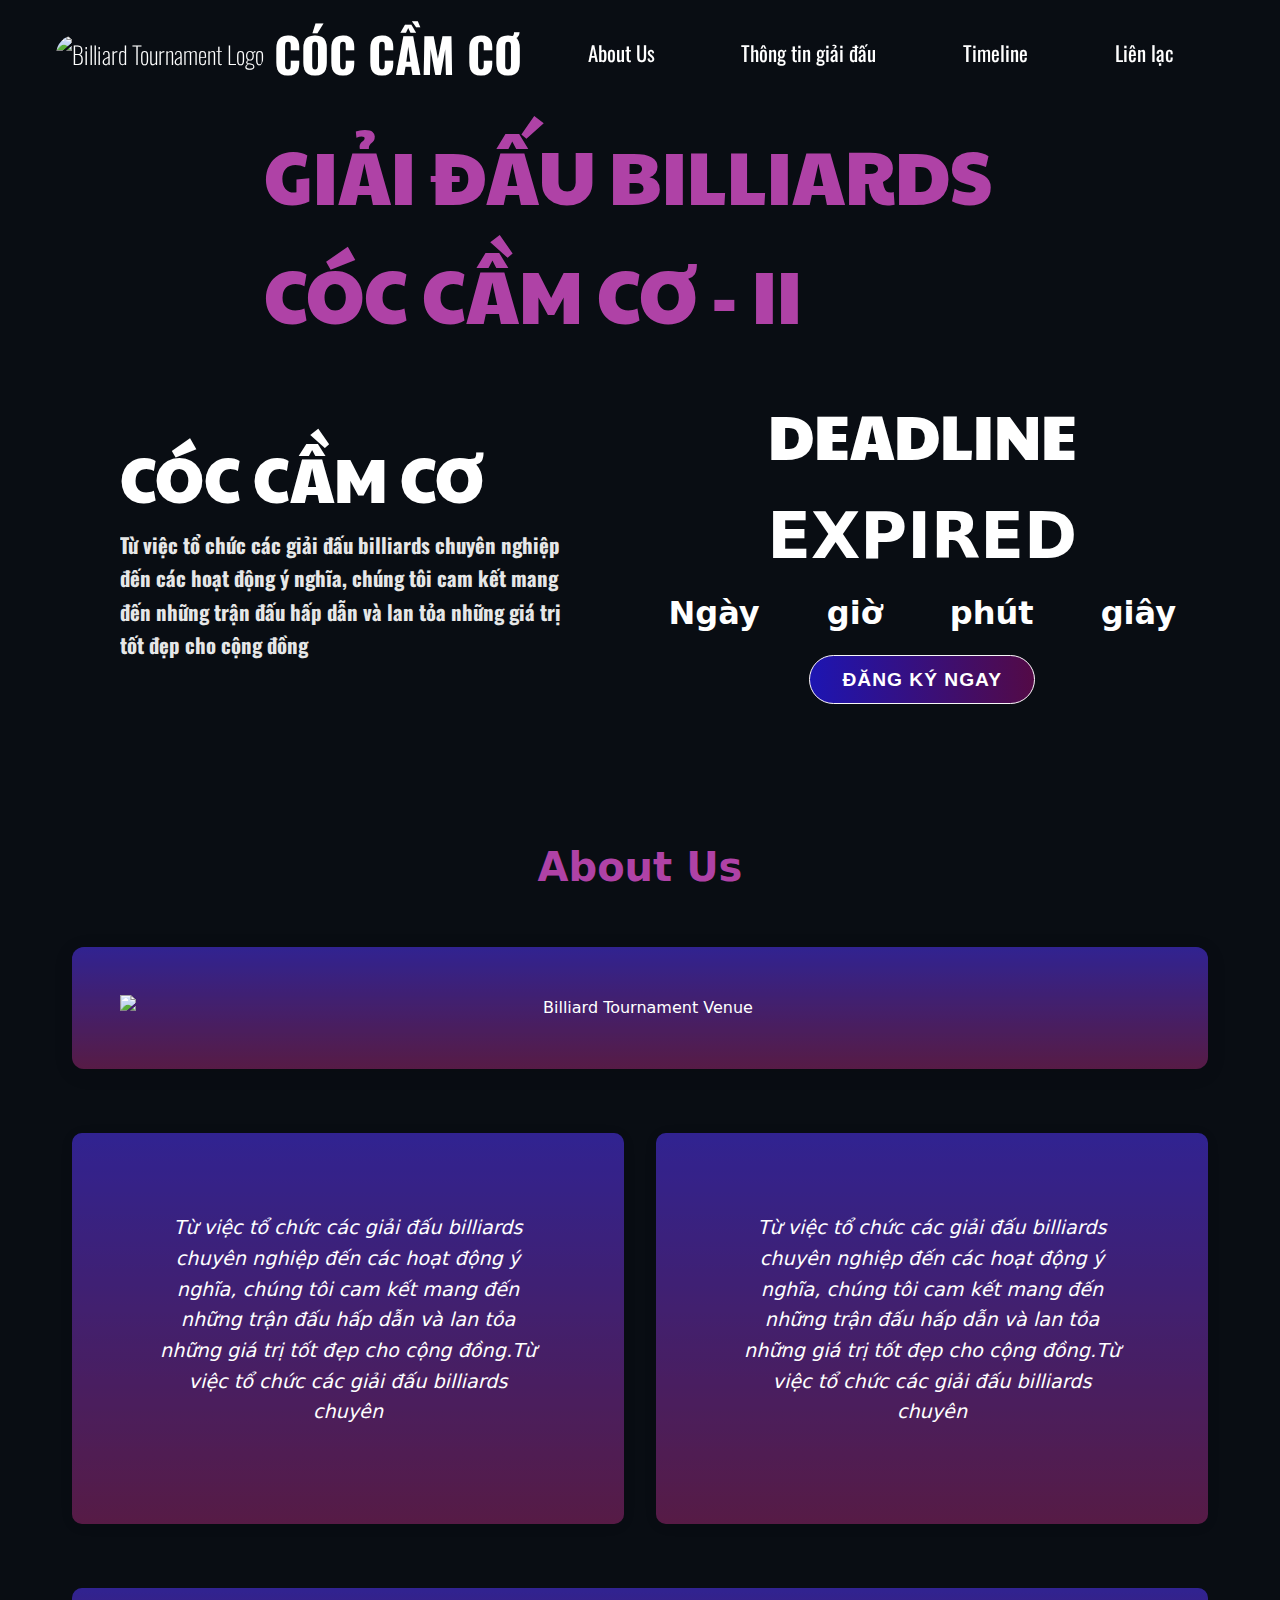
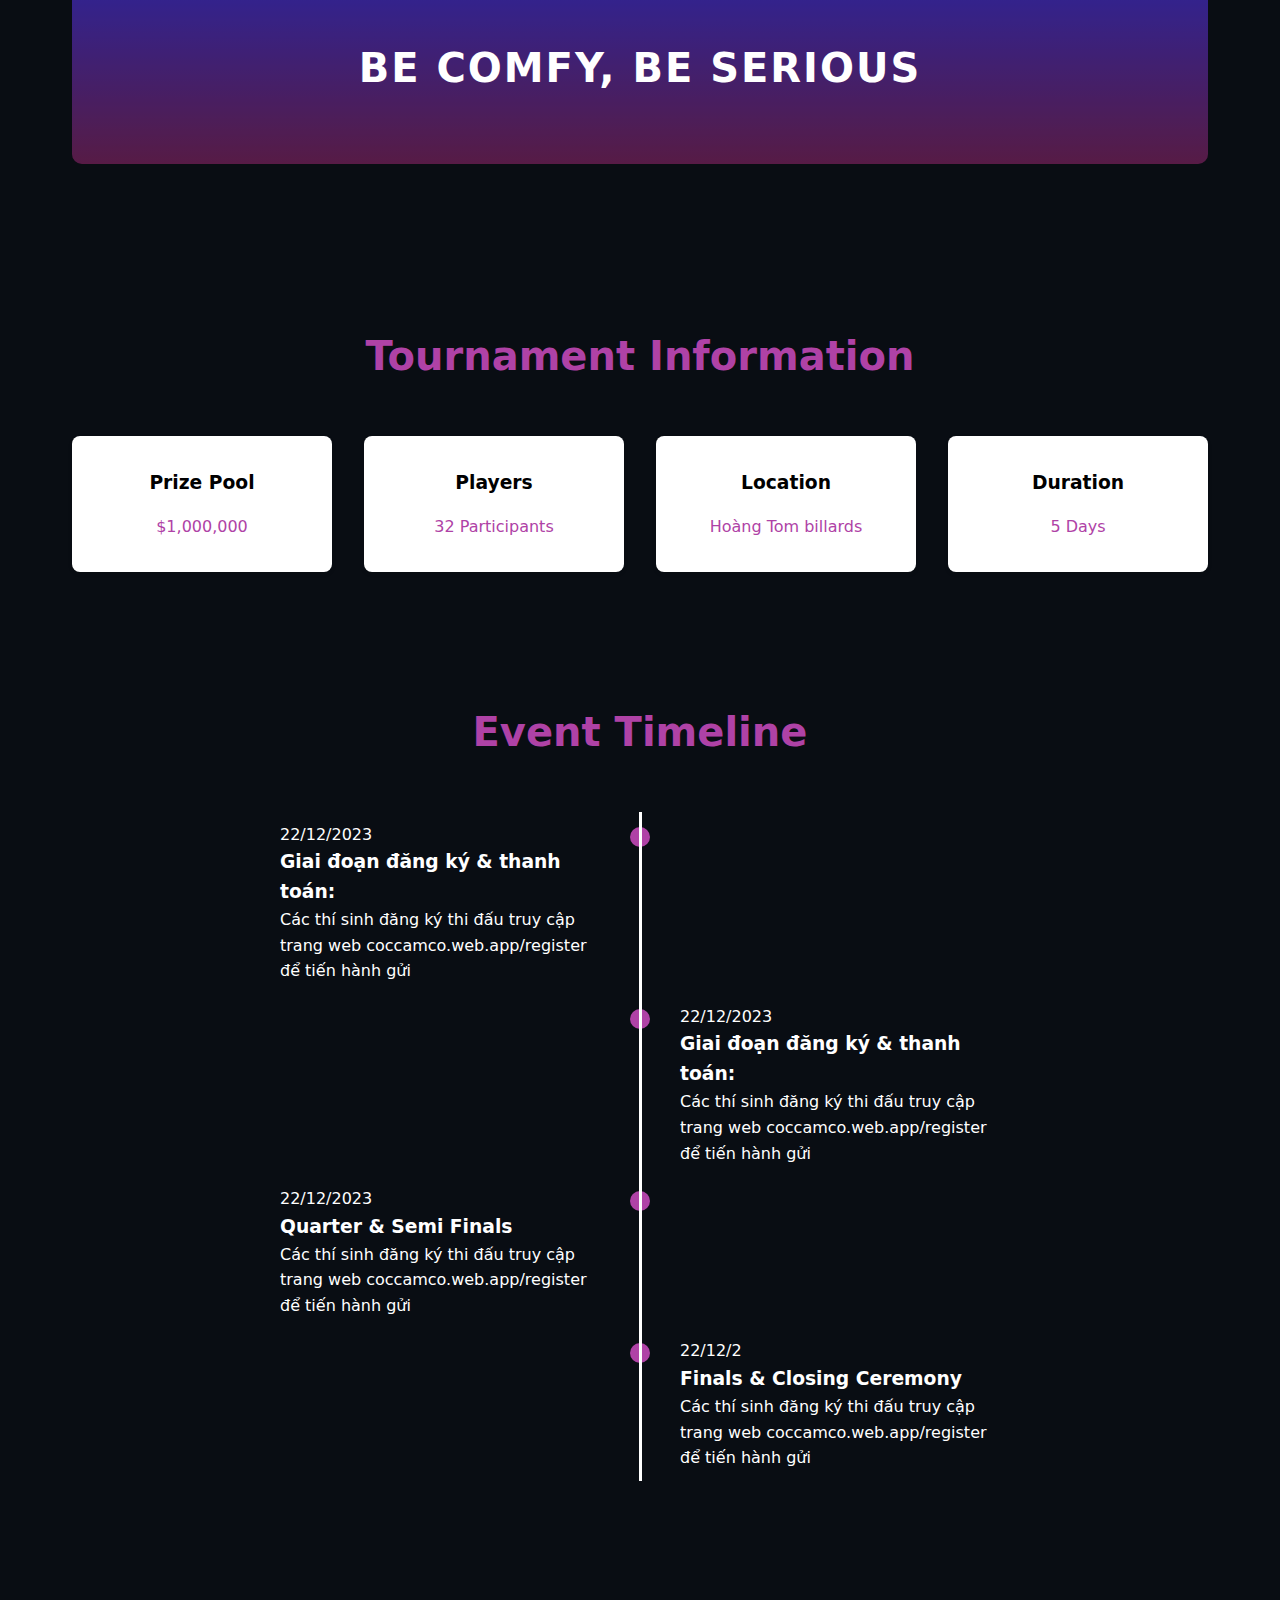
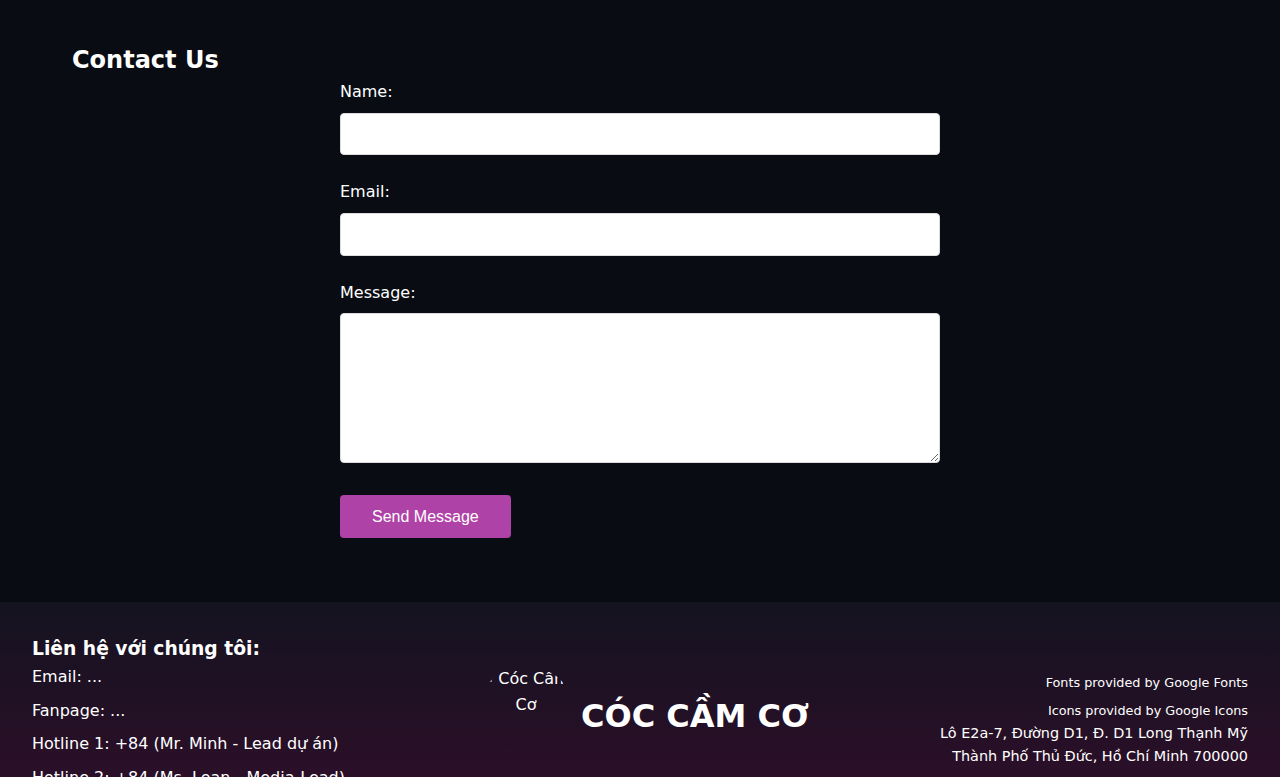
==== index.html @ bd08e8b9 "Update and rename landing.html to index.html" ====
<!DOCTYPE html>
<html lang="en">

<head>
    <meta charset="UTF-8" />
    <meta name="viewport" content="width=device-width, initial-scale=1.0" />
    <title>Billiard Tournament 2025</title>
    <link rel="stylesheet" href="landingstyle.css" />
    <link href="https://fonts.googleapis.com/css2?family=Paytone+One&display=swap" rel="stylesheet">
    <link href="https://fonts.googleapis.com/css2?family=Oswald:wght@400;700&display=swap" rel="stylesheet">
</head>

<body>
    <header>
        <nav>
            <div class="logo-group">
                <div class="logo">
                    <img src="/image/android-icon-72x72.png" alt="Billiard Tournament Logo" />
                </div>
                <h1>CÓC CẦM CƠ</h1>
            </div>
            <ul class="nav-links">
                <li><a href="#about">About Us</a></li>
                <li><a href="#tournament">Thông tin giải đấu </a></li>
                <li><a href="#timeline">Timeline</a></li>
                <li><a href="#contact">Liên lạc</a></li>
            </ul>
        </nav>
    </header>

    <main>
        <section id="hero">
            <h1>GIẢI ĐẤU BILLIARDS CÓC CẦM CƠ - II</h1>
            <div class="hero-content">
                <div class="quote-section">
                    <h2>CÓC CẦM CƠ</h2>
                    <h3>Từ việc tổ chức các giải đấu billiards chuyên nghiệp đến các hoạt động ý nghĩa, chúng tôi cam
                        kết mang đến những trận đấu hấp dẫn và lan tỏa những giá trị tốt đẹp cho cộng đồng</h3>
                </div>
                <div class="deadline-section">
                    <div class="deadline-info">
                        <h2>DEADLINE</h2>
                        <div class="landing-b-right-timer">
                            <p id="timer"></p>
                            <script>
                                var countDownDate = new Date("Feb 25, 2025 15:37:25").getTime();
                                var x = setInterval(function () {
                                    var now = new Date().getTime();
                                    var distance = countDownDate - now;
                                    var days = Math.floor(distance / (1000 * 60 * 60 * 24));
                                    var hours = Math.floor((distance % (1000 * 60 * 60 * 24)) / (1000 * 60 * 60));
                                    var minutes = Math.floor((distance % (1000 * 60 * 60)) / (1000 * 60));
                                    var seconds = Math.floor((distance % (1000 * 60)) / 1000);
                                    document.getElementById("timer").innerHTML = days + " " + hours + "  "
                                        + minutes +"  " + seconds ;
                                    if (distance < 0) {
                                        clearInterval(x);
                                        document.getElementById("timer").innerHTML = "EXPIRED";
                                    }
                                }, 1000);
                            </script>
                            <h3>Ngày giờ phút giây</h3>
                        </div>
                    </div>
                    <button id="register-btn" class="register-button">Đăng ký ngay</button>
                </div>
            </div>
        </section>

        <section id="about">
            <h2>About Us</h2>
            <div class="about-content">
                <div class="about-image">
                    <img src="image/image.png" alt="Billiard Tournament Venue" />
                </div>
                <div class="about-quotes">
                    <div class="quote-box">
                        <blockquote>
                            Từ việc tổ chức các giải đấu billiards chuyên nghiệp đến các hoạt động ý nghĩa, chúng tôi
                            cam kết mang đến những trận đấu hấp dẫn và lan tỏa những giá trị tốt đẹp cho cộng đồng.Từ
                            việc tổ chức các giải đấu billiards chuyên
                        </blockquote>
                    </div>
                    <div class="quote-box">
                        <blockquote>
                            Từ việc tổ chức các giải đấu billiards chuyên nghiệp đến các hoạt động ý nghĩa, chúng tôi
                            cam kết mang đến những trận đấu hấp dẫn và lan tỏa những giá trị tốt đẹp cho cộng đồng.Từ
                            việc tổ chức các giải đấu billiards chuyên
                        </blockquote>
                    </div>
                </div>
                <div class="about-slogan">
                    <div class="slogan-box">
                        <h3>BE COMFY, BE SERIOUS</h3>
                    </div>
                </div>
            </div>
        </section>

        <section id="tournament">
            <h2>Tournament Information</h2>
            <div class="tournament-grid">
                <div class="info-card">
                    <h3>Prize Pool</h3>
                    <p>$1,000,000</p>
                </div>
                <div class="info-card">
                    <h3>Players</h3>
                    <p>32 Participants</p>
                </div>
                <div class="info-card">
                    <h3>Location</h3>
                    <p>Hoàng Tom billards</p>
                </div>
                <div class="info-card">
                    <h3>Duration</h3>
                    <p>5 Days</p>
                </div>
            </div>
        </section>

        <section id="timeline">
            <h2>Event Timeline</h2>
            <div class="timeline">
                <div class="timeline-item">
                    <div class="date">22/12/2023</div>
                    <div class="content">
                        <h3>Giai đoạn đăng ký & thanh toán:</h3>
                        <p>Các thí sinh đăng ký thi đấu truy cập trang web coccamco.web.app/register để tiến hành gửi
                            </p>
                    </div>
                </div>
                <div class="timeline-item">
                    <div class="date">22/12/2023</div>
                    <div class="content">
                        <h3>Giai đoạn đăng ký & thanh toán:</h3>
                        <p>Các thí sinh đăng ký thi đấu truy cập trang web coccamco.web.app/register để tiến hành gửi
                            </p>
                    </div>
                </div>
                <div class="timeline-item">
                    <div class="date">22/12/2023</div>
                    <div class="content">
                        <h3>Quarter & Semi Finals</h3>
                        <p>Các thí sinh đăng ký thi đấu truy cập trang web coccamco.web.app/register để tiến hành gửi
                           </p>
                    </div>
                </div>
                <div class="timeline-item">
                    <div class="date">22/12/2</div>
                    <div class="content">
                        <h3>Finals & Closing Ceremony</h3>
                        <p>Các thí sinh đăng ký thi đấu truy cập trang web coccamco.web.app/register để tiến hành gửi
                           </p>
                    </div>
                </div>
            </div>
        </section>

        <section id="contact">
            <h2>Contact Us</h2>
            <div class="contact-container">
                <form id="contact-form">
                    <div class="form-group">
                        <label for="name">Name:</label>
                        <input type="text" id="name" name="name" required>
                    </div>
                    <div class="form-group">
                        <label for="email">Email:</label>
                        <input type="email" id="email" name="email" required>
                    </div>
                    <div class="form-group">
                        <label for="message">Message:</label>
                        <textarea id="message" name="message" required></textarea>
                    </div>
                    <button type="submit">Send Message</button>
                </form>
            </div>
        </section>
    </main>

    <footer class="footer">
        <div class="footer-left">
          <h3>Liên hệ với chúng tôi:</h3>
          <ul class="contact-info">
            <li>Email: ...</li>
            <li>Fanpage: ...</li>
            <li>Hotline 1: +84 (Mr. Minh - Lead dự án)</li>
            <li>Hotline 2: +84 (Ms. Loan - Media-Lead)</li>
          </ul>
        </div>
        
        <div class="footer-center">
          <img src="/image/android-icon-72x72.png" alt="Cóc Cẩm Cơ" class="footer-logo">
          <h1>CÓC CẦM CƠ</h1>
        </div>
        
        <div class="footer-right">
          <p class="credits">Fonts provided by Google Fonts</p>
          <p class="credits">Icons provided by Google Icons</p>
          <p class="address">Lô E2a-7, Đường D1, Đ. D1 Long Thạnh Mỹ<br>
          Thành Phố Thủ Đức, Hồ Chí Minh 700000</p>
        </div>
      </footer>

    <script type="module" src="/main.js"></script>
</body>

</html>
---- landingstyle.css ----
:root {
    --primary-color: #AF42A6;
    --secondary-color: white;
    --text-color: #ffffff;
    --background-color: #090d13;
}

* {
    margin: 0;
    padding: 0;
    box-sizing: border-box;
}

body {
    font-family: 'Inter', system-ui, -apple-system, sans-serif, 'Paytone One';
    line-height: 1.6;
    color: var(--text-color);
    background-color: var(--background-color);
    background-image: url("/image/bgr-register-page.png");
    /* Giữ background-image gốc */
    background-position: center;
    background-size: cover;
    /* Thêm background-size: cover để đảm bảo ảnh phủ kín */
    background-attachment: fixed;
    position: relative;
    /* Thêm position: relative để định vị lớp phủ */
}


/* Header & Navigation */
header {
    position: fixed;
    width: 100%;
    top: 0;
    z-index: 1000;
}

.logo img {
    border-radius: 50px;
}

nav {
    max-width: 1200px;
    margin: 0 auto;
    padding: 1rem;
    display: flex;
    justify-content: space-between;
    align-items: center;
}

.logo-group {
    display: flex;
    align-items: center;
    gap: 10px;
    font-size: 1.5rem;
    font-family: 'Oswald';
    font-weight: 60;
    font-style: normal;
}

.nav-links {
    display: flex;
    list-style: none;
    gap: 2.3rem;
    font-size: 1.3rem;
}



.nav-links a {
    text-decoration: none;
    color: var(--text-color);
    transition: color 0.3s ease;
    font-family: 'Oswald';
    padding-right: 50px;
}

.nav-links a:hover {
    color: rgb(42, 42, 158);
}

/* Main Content */
main {
    margin-top: 80px;
}

section {
    padding: 4rem 2rem;
    max-width: 1200px;
    margin: 0 auto;
}

h1 {
    color: var(--secondary-color);
}

h2,
h3 {
    color: var(--secondary-color);
}

/* Hero Section */
#hero {
    color: var(--white);
    text-align: center;
    padding: 2.2rem 4rem;
}

#hero h1 {
    font-size: 4.65rem;
    color: var(--primary-color);
    padding-left: 10rem;
    padding-right: 10rem;
    text-align: left;
    font-weight: 400;
    font-family: 'Paytone One';
}

.hero-content {
    display: flex;
    justify-content: space-between;
    align-items: stretch;
    max-width: 1200px;
    margin: 2rem auto 0;
    gap: 5rem;
}

.quote-section {
    flex: 1;
    padding: 1rem;
    display: flex;
    flex-direction: column;
    justify-content: center;
}

.quote-section h2 {
    font-size: 3.9rem;
    margin-bottom: 0rem;
    font-family: 'Paytone One';
    font-weight: 300;
    text-align: left;
}

.quote-section h3 {
    font-size: 1.3rem;
    opacity: 0.9;
    text-align: left;
    font-family: 'Oswald';
}

.deadline-section {
    text-align: center;
}


.deadline-info {
    margin-bottom: 0rem;
}

.deadline-info h2 {
    font-size: 3.9rem;
    font-family: 'Paytone One';
    font-weight: 300;
}

.deadline-info p {
    font-size: 4rem;
    font-weight: bold;
    word-spacing: 2.3rem;

}

.deadline-info h3 {
    font-size: 2rem;
    font-weight: bold;
    word-spacing: 3.5rem;

}


.register-button {
    border: 1px solid #f7f7f7;
    margin-top: 1rem;
    font-size: 1.2rem;
    background-image: linear-gradient(to right, #1D15B2, #530A46);
    color: var(--white);
    border-radius: 50px;
    cursor: pointer;
    transition: transform 0.3s ease, box-shadow 0.3s ease;
    text-transform: uppercase;
    font-weight: bold;
    letter-spacing: 1px;
}

.register-button:hover {
    transform: translateY(-2px);
    box-shadow: 0 4px 15px rgba(0, 0, 0, 0.2);
}

.register-button:active {
    transform: translateY(0);
}

/* About Section */
#about {
    text-align: center;
    padding: 6rem 2rem;
}

#about h2 {
    margin-bottom: 3rem;
    font-size: 2.5rem;
    color: var(--primary-color);
}

.about-content {
    max-width: 1200px;
    margin: 0 auto;
}

.about-image {
    background-image: linear-gradient(#1D15B2, #530A46);
    margin-bottom: 4rem;
    border-radius: 12px;
    overflow: hidden;
    box-shadow: 0 4px 20px rgba(0, 0, 0, 0.1);
    display: flex;
    justify-content: center;
    align-items: center;
    padding-top: 3rem;
    padding-bottom: 3rem;
    padding-left: 3rem;
    padding-right: 3rem;
    position: relative;
    /* Thêm position: relative để định vị lớp phủ */
}

.about-image::before {
    content: "";
    position: absolute;
    /* Định vị lớp phủ tuyệt đối so với .about-image */
    top: 0;
    left: 0;
    width: 100%;
    height: 100%;
    background-color: rgba(96, 68, 68, 0.3);
    /* Màu trắng trong suốt (opacity 0.3) */
    /* Bạn có thể thay đổi màu và giá trị opacity tại đây */
    z-index: 0;
    /* Đặt lớp phủ phía sau nội dung của .about-image */
}

/* Đảm bảo nội dung của .about-image nằm trên lớp phủ (tùy chọn, nhưng nên dùng) */
.about-image>* {
    position: relative;
    z-index: 1;
}

.about-image img {
    width: 100%;
    height: auto;
    display: block;
    transition: transform 0.3s ease;
}

.about-image img:hover {
    transform: scale(1.02);
}

.about-quotes {
    display: flex;
    gap: 2rem;
    margin-bottom: 4rem;
}

.quote-box {
    flex: 1;
    padding: 5rem;
    background-image: linear-gradient(#1D15B2, #530A46);
    /* Giữ background-image gốc */
    border-radius: 10px;
    box-shadow: 0 2px 15px rgba(0, 0, 0, 0.05);
    transition: transform 0.3s ease;
    position: relative;
    /* Thêm position: relative để định vị lớp phủ */
    overflow: hidden;
    /* Đảm bảo lớp phủ không tràn ra ngoài border-radius */
}

.quote-box::before {
    content: "";
    position: absolute;
    /* Định vị lớp phủ tuyệt đối so với .quote-box */
    top: 0;
    left: 0;
    width: 100%;
    height: 100%;
    background-color: rgba(96, 68, 68, 0.3);
    /* Màu trắng trong suốt (opacity 0.3) */
    /* Bạn có thể thay đổi màu và giá trị opacity tại đây */
    z-index: 0;
    /* Đặt lớp phủ phía sau nội dung của .quote-box */
}

/* Đảm bảo nội dung của .quote-box nằm trên lớp phủ (tùy chọn, nhưng nên dùng) */
.quote-box>* {
    position: relative;
    z-index: 1;
}

.quote-box:hover {
    transform: translateY(-5px);
}

.quote-box blockquote {
    font-size: 1.2rem;
    color: var(--secondary-color);
    font-style: italic;
    margin-bottom: 1rem;
    line-height: 1.6;
}

.quote-box cite {
    color: var(--secondary-color);
    font-size: 0.9rem;
    font-weight: 500;
}

.about-slogan {
    padding: 3rem 2rem;
    background-image: linear-gradient(#1D15B2, #530A46);
    /* Giữ background-image gốc */
    border-radius: 10px;
    margin-top: 2rem;
    position: relative;
    /* Thêm position: relative để định vị lớp phủ */
    overflow: hidden;
    /* Đảm bảo lớp phủ không tràn ra ngoài border-radius */
}

.about-slogan::before {
    content: "";
    position: absolute;
    /* Định vị lớp phủ tuyệt đối so với .about-slogan */
    top: 0;
    left: 0;
    width: 100%;
    height: 100%;
    background-color: rgba(96, 68, 68, 0.3);
    /* Màu trắng trong suốt (opacity 0.3) */
    /* Bạn có thể thay đổi màu và giá trị opacity tại đây */
    z-index: 0;
    /* Đặt lớp phủ phía sau nội dung của .about-slogan */
}

/* Đảm bảo nội dung của .about-slogan nằm trên lớp phủ (tùy chọn, nhưng nên dùng) */
.about-slogan>* {
    position: relative;
    z-index: 1;
}

.about-slogan h3 {
    color: var(--white);
    font-size: 2.5rem;
    margin-bottom: 1rem;
    text-transform: uppercase;
    letter-spacing: 2px;
}

.about-slogan p {
    font-size: 1.2rem;
    opacity: 0.9;
    max-width: 600px;
    margin: 0 auto;
}


/* Tournament Information */
#tournament h2 {
    margin-bottom: 3rem;
    font-size: 2.5rem;
    text-align: center;
    color: var(--primary-color);
}

.tournament-grid {
    display: grid;
    grid-template-columns: repeat(auto-fit, minmax(250px, 1fr));
    gap: 2rem;
    margin-top: 2rem;
}

.info-card {
    background: var(--secondary-color);
    padding: 2rem;
    border-radius: 8px;
    box-shadow: 0 2px 4px rgba(0, 0, 0, 0.1);
    text-align: center;
    transition: transform 0.3s ease;
}

.info-card:hover {
    transform: translateY(-5px);
}

.info-card h3 {
    color: black;
    margin-bottom: 1rem;
}

.info-card p {
    color: var(--primary-color);
}

/* Timeline */

#timeline h2 {
    margin-bottom: 3rem;
    font-size: 2.5rem;
    text-align: center;
    color: var(--primary-color);
}

.timeline {
    position: relative;
    max-width: 800px;
    margin: 2rem auto;
}


.timeline::after {
    content: '';
    position: absolute;
    width: 3px;
    background: var(--secondary-color);
    top: 0;
    bottom: 0;
    left: 50%;
    margin-left: -1px;
}

.timeline-item {
    padding: 10px 40px;
    position: relative;
    width: 50%;
}

.timeline-item:nth-child(odd) {
    left: 0;
}

.timeline-item:nth-child(even) {
    left: 50%;
}

.timeline-item::after {
    content: '';
    position: absolute;
    width: 20px;
    height: 20px;
    background: var(--primary-color);
    border-radius: 50%;
    top: 15px;
}

.timeline-item:nth-child(odd)::after {
    right: -10px;
}

.timeline-item:nth-child(even)::after {
    left: -10px;
}

/* Contact Form */
.contact-container {
    max-width: 600px;
    margin: 0 auto;
}

.form-group {
    margin-bottom: 1.5rem;
}

label {
    display: block;
    margin-bottom: 0.5rem;
    font-weight: 500;
}

input,
textarea {
    width: 100%;
    padding: 0.8rem;
    border: 1px solid #ddd;
    border-radius: 4px;
    font-family: inherit;
}

textarea {
    height: 150px;
    resize: vertical;
}

button {
    background-color: var(--primary-color);
    color: var(--white);
    padding: 0.8rem 2rem;
    border: none;
    border-radius: 4px;
    cursor: pointer;
    font-size: 1rem;
    transition: background-color 0.3s ease;
}

button:hover {
    background-color: var(--secondary-color);
}

/* Footer */
.footer {
    background-image: linear-gradient( #141320, #320e2b);
    color: white;
    padding: 2rem;
    width: 100%;
    display: flex;
    justify-content: space-between;
    align-items: center;
    box-sizing: border-box;
}

.footer-left {
    text-align: left;
}

.footer-center {
    text-align: center;
    display: grid;
    align-items: center;
    grid-template-columns: auto 1fr;
    gap: 5px;
}

.footer-right {
    text-align: right;
}

.footer-logo {
    width: 100px;
    height: 100px;
    border-radius: 50px;
}

.contact-info {
    margin: 0;
    padding: 0;
    list-style: none;
}

.contact-info li {
    margin-bottom: 0.5rem;
}

.address {
    font-size: 0.9rem;
    margin: 0;
}

.credits {
    font-size: 0.8rem;
    margin-top: 0.5rem;
}


/* Responsive Design */
@media (max-width: 800px) {
    .nav-links {
        display: none;
    }

    .hero-content {
        flex-direction: column;
    }

    .timeline::after {
        left: 31px;
    }

    .timeline-item {
        width: 100%;
        padding-left: 70px;
        padding-right: 25px;
    }

    .timeline-item:nth-child(even) {
        left: 0;
    }

    .timeline-item::after {
        left: 21px;
    }

    .about-quotes {
        flex-direction: column;
    }

    .quote-box {
        margin-bottom: 1rem;
    }

    .about-slogan {
        padding: 2rem 1rem;
    }

    .about-slogan h3 {
        font-size: 1.5rem;
    }

    .about-slogan p {
        font-size: 1rem;
    }


}
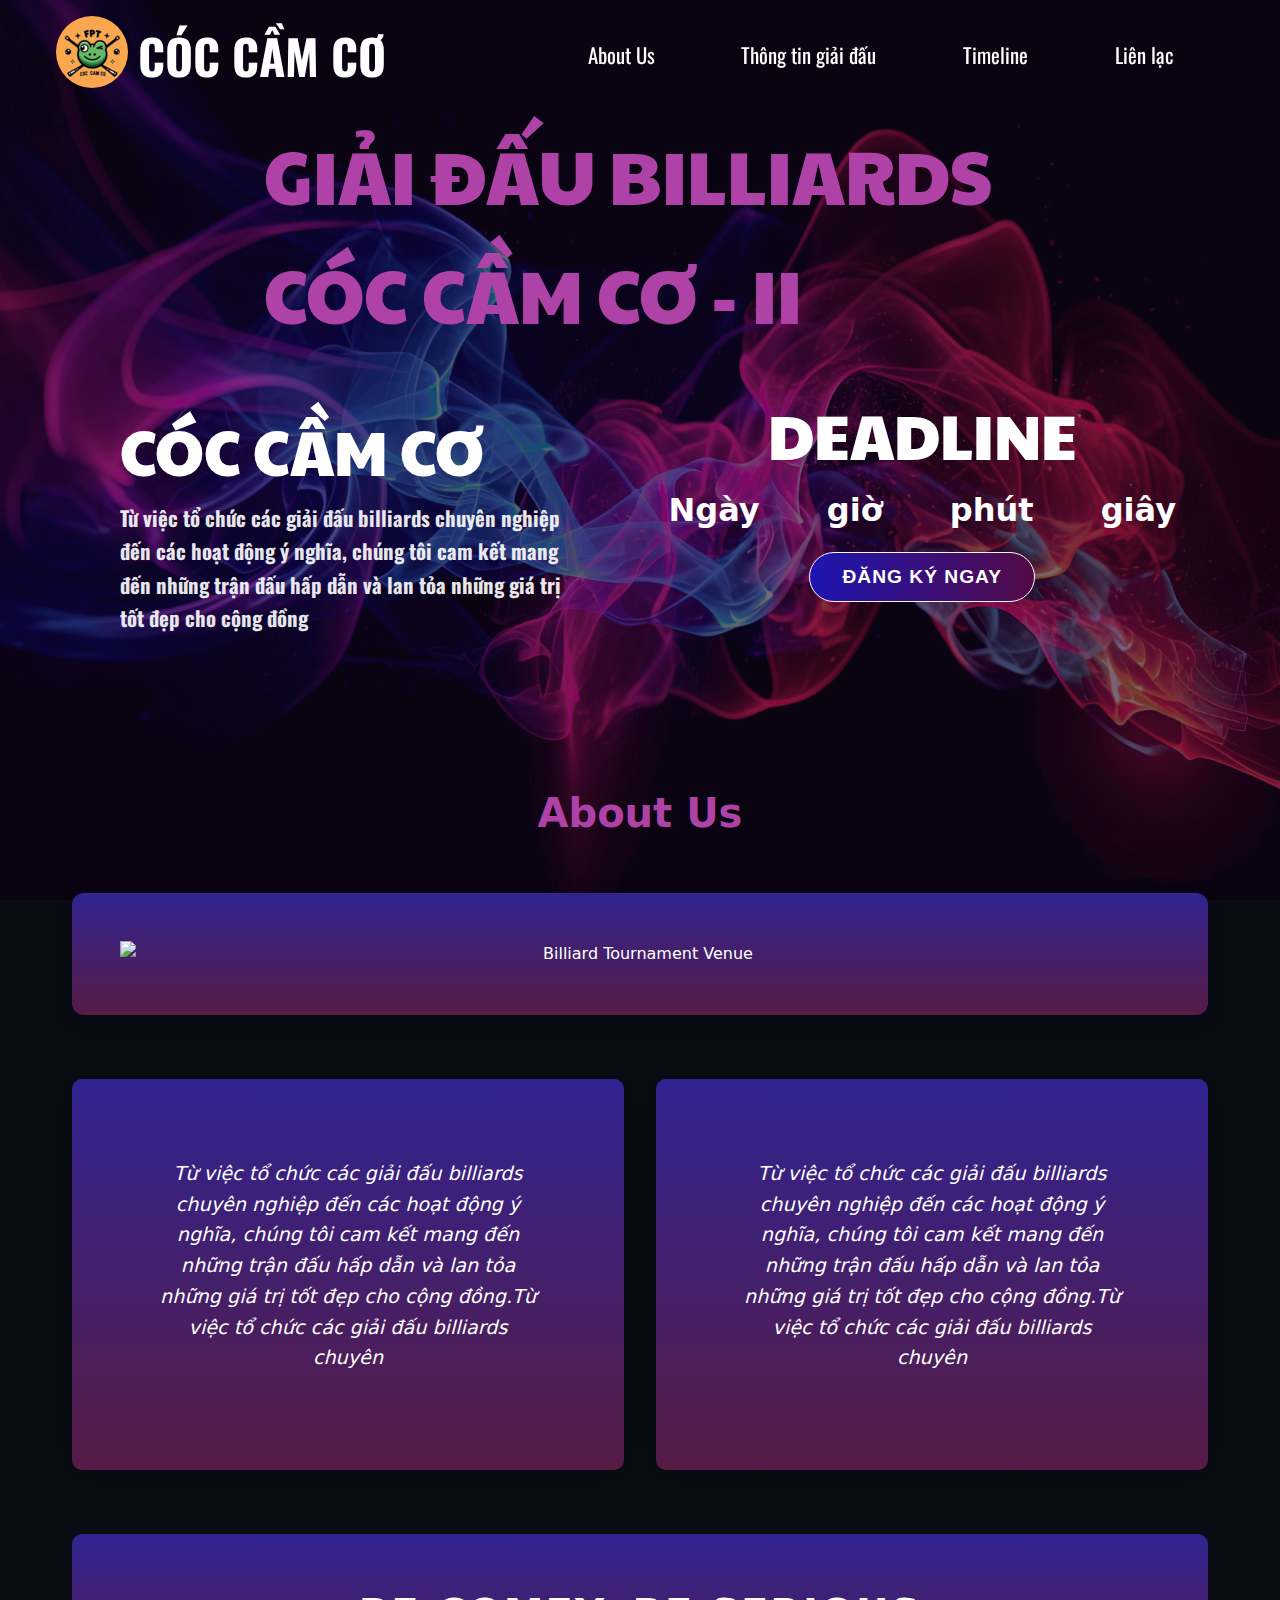
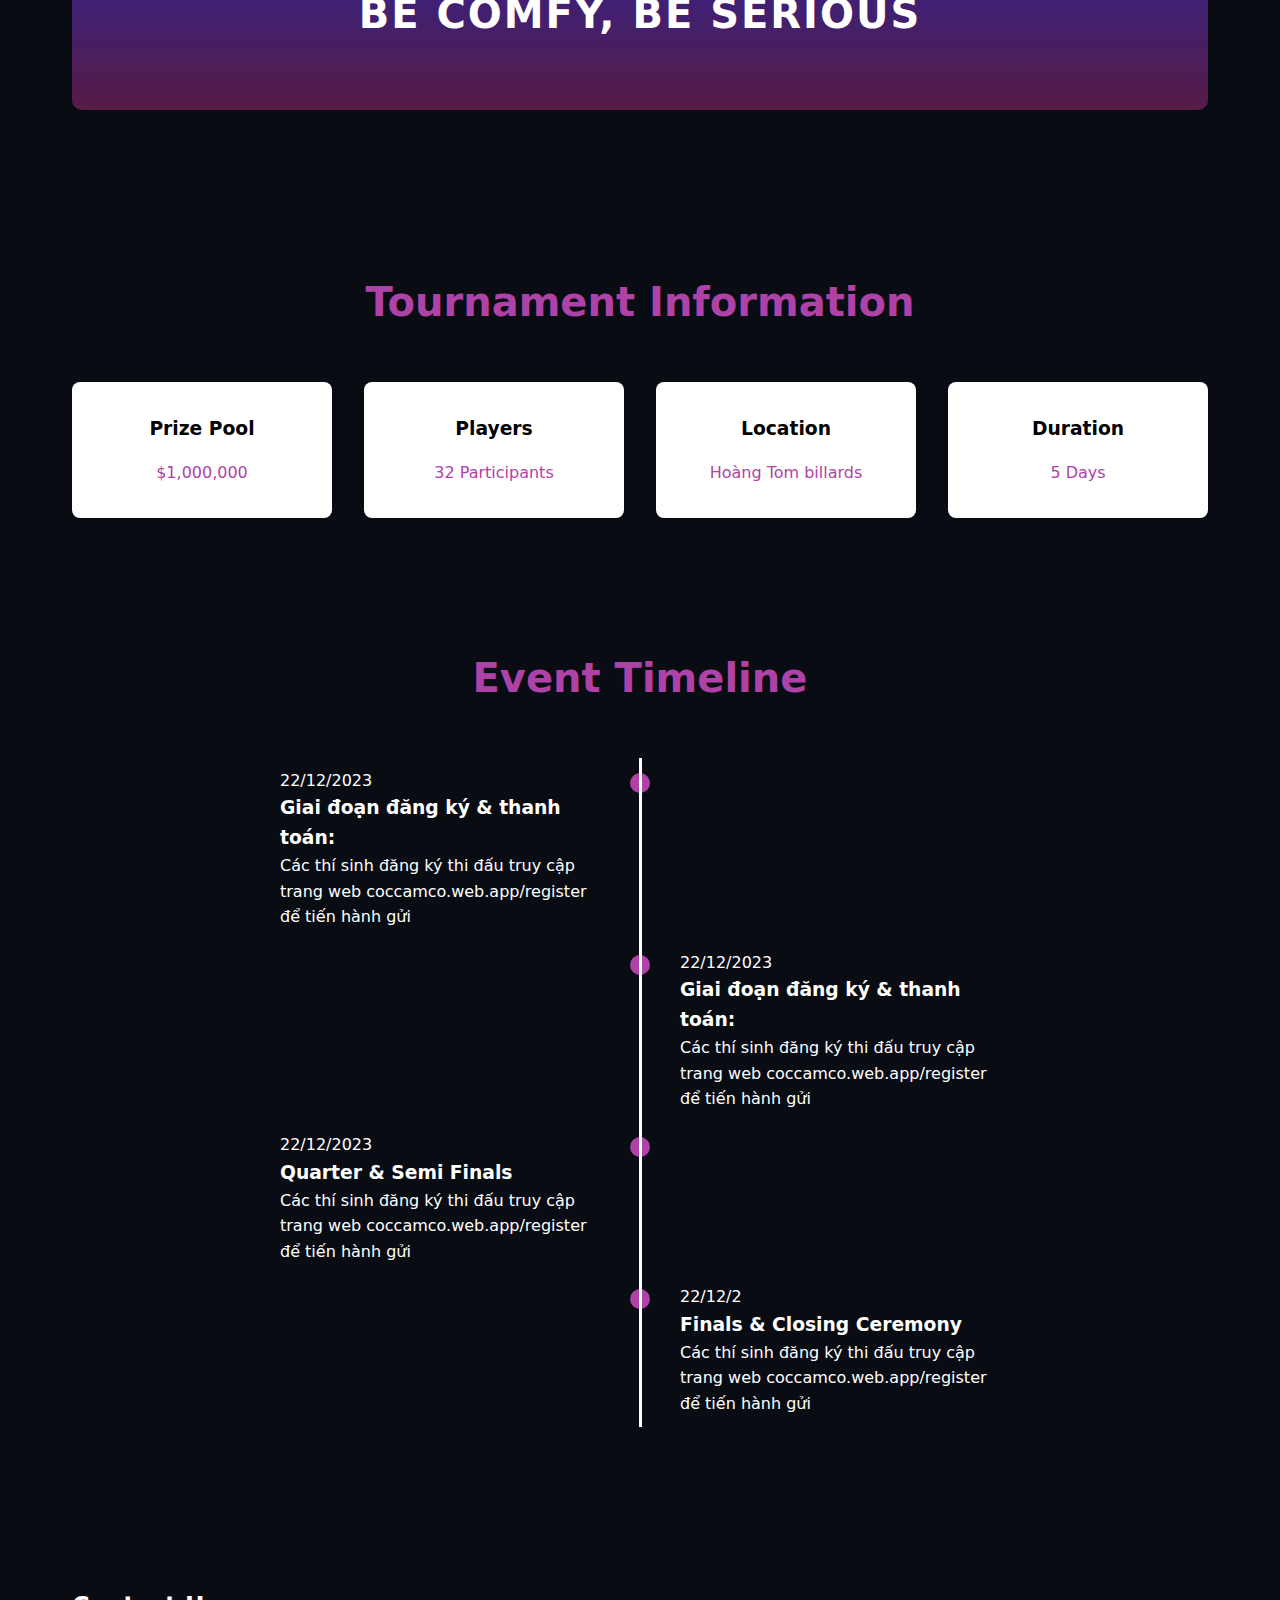
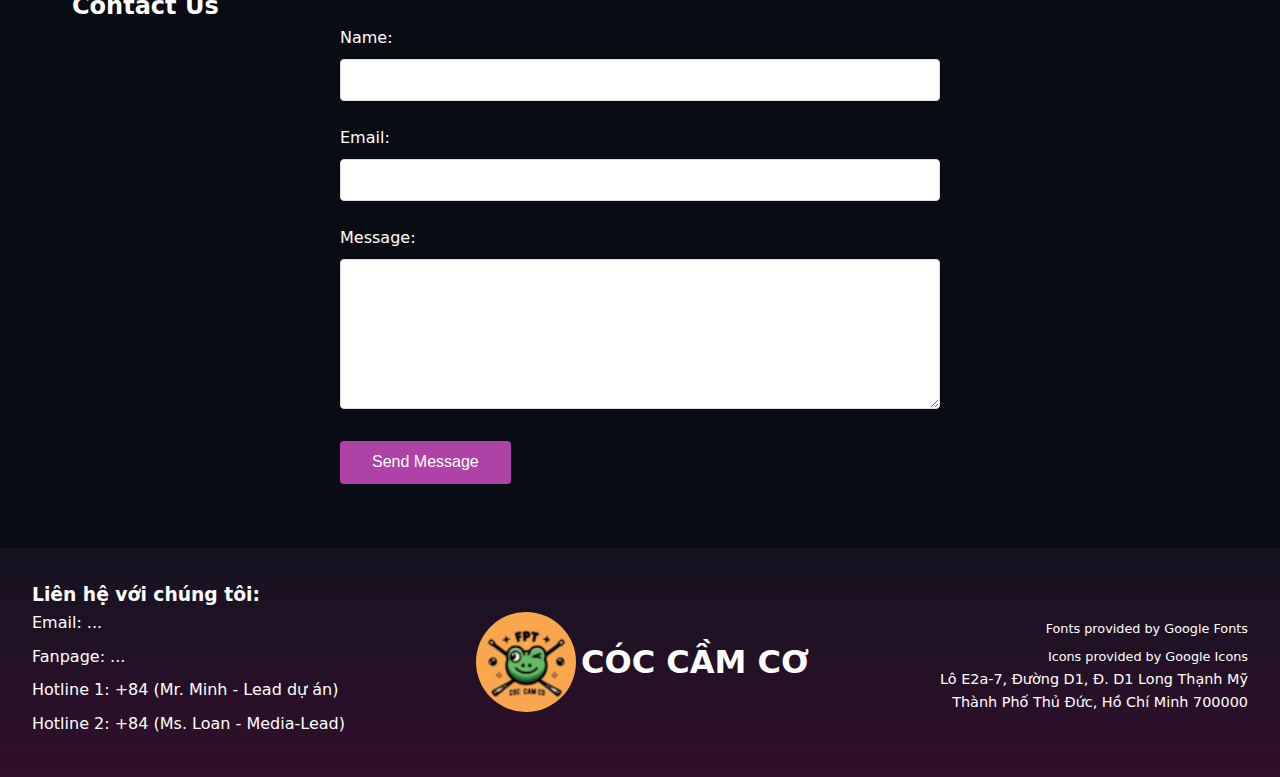
==== commit 377f0968: "Update index.html" ====
--- a/index.html
+++ b/index.html
@@ -15,7 +15,7 @@
         <nav>
             <div class="logo-group">
                 <div class="logo">
-                    <img src="/image/android-icon-72x72.png" alt="Billiard Tournament Logo" />
+                    <img src="image/android-icon-72x72.png" alt="Billiard Tournament Logo" />
                 </div>
                 <h1>CÓC CẦM CƠ</h1>
             </div>
--- a/landingstyle.css
+++ b/landingstyle.css
@@ -16,7 +16,7 @@
     line-height: 1.6;
     color: var(--text-color);
     background-color: var(--background-color);
-    background-image: url("/image/bgr-register-page.png");
+    background-image: url("image/bgr-register-page.png");
     /* Giữ background-image gốc */
     background-position: center;
     background-size: cover;
@@ -620,4 +620,4 @@
     }
 
 
-}+}
